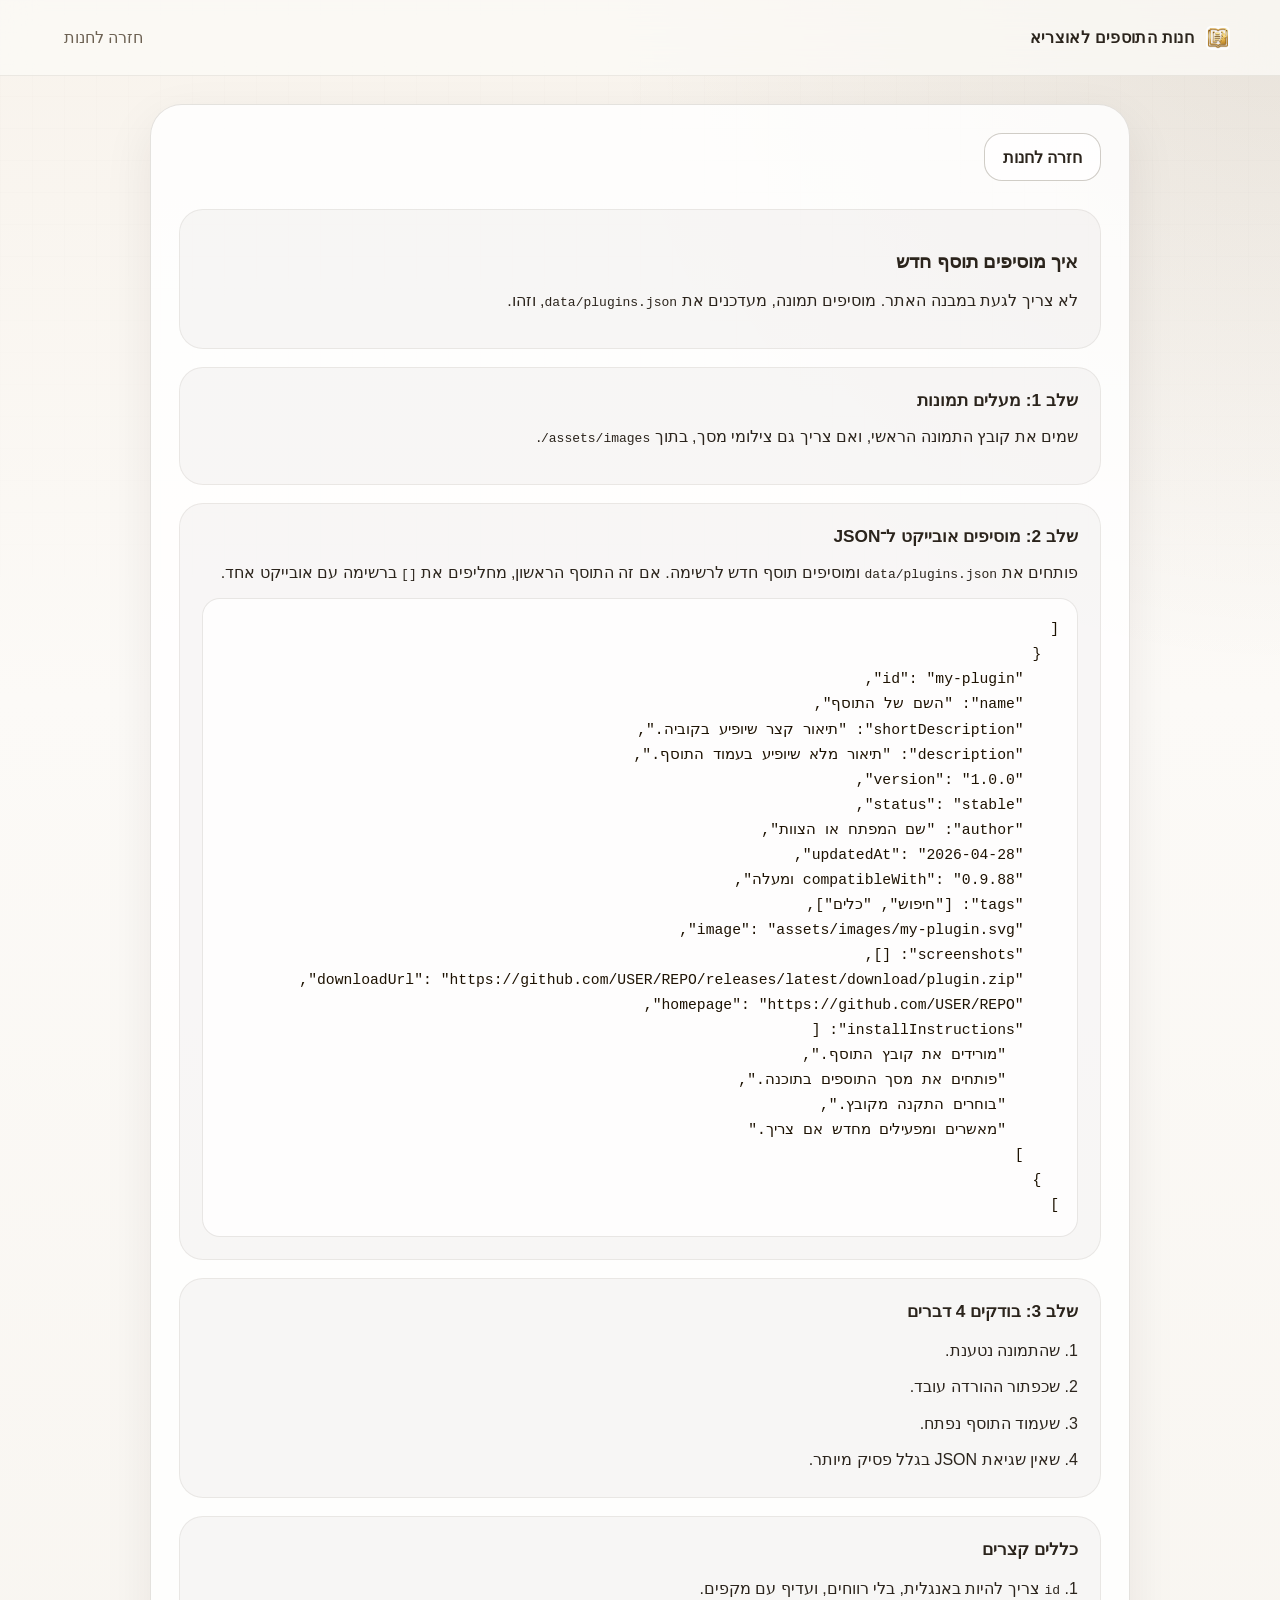
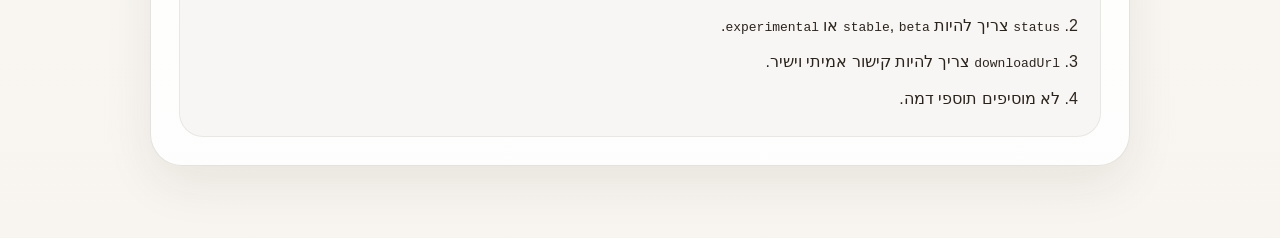
==== contribute.html @ 51c0cfa8 "הוסף favicon וסמל לוגו, עדכן כותרת המותג לעברית - favicon.png (32×32) נוצר מ-icon.png ומוגדר בכל דפי" ====
<!doctype html>
<html lang="he" dir="rtl">
  <head>
    <meta charset="utf-8">
    <meta name="viewport" content="width=device-width, initial-scale=1">
    <title>איך מוסיפים תוסף</title>
    <meta
      name="description"
      content="מדריך קצר וברור להוספת תוסף חדש לחנות התוספים של אוצריא."
    >
    <link rel="icon" type="image/png" href="favicon.png">
    <link rel="stylesheet" href="assets/css/style.css">
  </head>
  <body>
    <div class="page-shell">
      <header class="site-header">
        <div class="site-header__inner">
          <a class="brand" href="index.html" aria-label="חזרה לחנות">
            <img class="brand__mark" src="icon.png" alt="">
            <span class="brand__text">חנות התוספים לאוצריא</span>
          </a>
          <a class="header-link" href="index.html">חזרה לחנות</a>
        </div>
      </header>

      <main class="page-main page-main--narrow">
        <article class="plugin-page">
          <a class="button button--ghost plugin-page__back" href="index.html">חזרה לחנות</a>

          <section class="plugin-page__sections">
            <div class="plugin-section">
              <h1>איך מוסיפים תוסף חדש</h1>
              <p>
                לא צריך לגעת במבנה האתר. מוסיפים תמונה, מעדכנים את
                <code>data/plugins.json</code>, וזהו.
              </p>
            </div>

            <div class="plugin-section">
              <h2>שלב 1: מעלים תמונות</h2>
              <p>
                שמים את קובץ התמונה הראשי, ואם צריך גם צילומי מסך, בתוך
                <code>assets/images/</code>.
              </p>
            </div>

            <div class="plugin-section">
              <h2>שלב 2: מוסיפים אובייקט ל־JSON</h2>
              <p>
                פותחים את <code>data/plugins.json</code> ומוסיפים תוסף חדש לרשימה.
                אם זה התוסף הראשון, מחליפים את <code>[]</code> ברשימה עם אובייקט
                אחד.
              </p>
              <pre class="code-block"><code>[
  {
    "id": "my-plugin",
    "name": "השם של התוסף",
    "shortDescription": "תיאור קצר שיופיע בקוביה.",
    "description": "תיאור מלא שיופיע בעמוד התוסף.",
    "version": "1.0.0",
    "status": "stable",
    "author": "שם המפתח או הצוות",
    "updatedAt": "2026-04-28",
    "compatibleWith": "0.9.88 ומעלה",
    "tags": ["חיפוש", "כלים"],
    "image": "assets/images/my-plugin.svg",
    "screenshots": [],
    "downloadUrl": "https://github.com/USER/REPO/releases/latest/download/plugin.zip",
    "homepage": "https://github.com/USER/REPO",
    "installInstructions": [
      "מורידים את קובץ התוסף.",
      "פותחים את מסך התוספים בתוכנה.",
      "בוחרים התקנה מקובץ.",
      "מאשרים ומפעילים מחדש אם צריך."
    ]
  }
]</code></pre>
            </div>

            <div class="plugin-section">
              <h2>שלב 3: בודקים 4 דברים</h2>
              <ol class="plugin-list">
                <li>שהתמונה נטענת.</li>
                <li>שכפתור ההורדה עובד.</li>
                <li>שעמוד התוסף נפתח.</li>
                <li>שאין שגיאת JSON בגלל פסיק מיותר.</li>
              </ol>
            </div>

            <div class="plugin-section">
              <h2>כללים קצרים</h2>
              <ol class="plugin-list">
                <li><code>id</code> צריך להיות באנגלית, בלי רווחים, ועדיף עם מקפים.</li>
                <li><code>status</code> צריך להיות <code>stable</code>, <code>beta</code> או <code>experimental</code>.</li>
                <li><code>downloadUrl</code> צריך להיות קישור אמיתי וישיר.</li>
                <li>לא מוסיפים תוספי דמה.</li>
              </ol>
            </div>
          </section>
        </article>
      </main>
    </div>
  </body>
</html>
---- assets/css/style.css ----
:root {
  color-scheme: light;
  --brand: #2c1b02;
  --brand-strong: #1d1202;
  --brand-soft: #5a4320;
  --brand-surface: #fbf7f2;
  --brand-surface-strong: #f2ebe2;
  --brand-outline: rgba(44, 27, 2, 0.12);
  --brand-outline-strong: rgba(44, 27, 2, 0.22);
  --text-main: #2b241c;
  --text-muted: #6d6253;
  --white: #ffffff;
  --radius-xl: 32px;
  --radius-lg: 24px;
  --radius-md: 18px;
  --shadow-soft: 0 18px 50px rgba(44, 27, 2, 0.08);
  --shadow-card: 0 10px 28px rgba(44, 27, 2, 0.09);
  --transition: 180ms ease;
  font-family: "Noto Sans Hebrew", "Segoe UI", Arial, sans-serif;
}

*,
*::before,
*::after {
  box-sizing: border-box;
}

html {
  scroll-behavior: smooth;
}

body {
  margin: 0;
  min-height: 100vh;
  color: var(--text-main);
  background:
    radial-gradient(circle at top right, rgba(44, 27, 2, 0.08), transparent 30%),
    linear-gradient(180deg, #f8f3ec 0%, #fcfaf7 38%, #f8f5f0 100%);
}

body::before {
  content: "";
  position: fixed;
  inset: 0;
  pointer-events: none;
  background-image:
    linear-gradient(rgba(44, 27, 2, 0.03) 1px, transparent 1px),
    linear-gradient(90deg, rgba(44, 27, 2, 0.03) 1px, transparent 1px);
  background-size: 32px 32px;
  mask-image: linear-gradient(180deg, rgba(0, 0, 0, 0.3), transparent 80%);
}

a {
  color: inherit;
}

button,
input,
select {
  font: inherit;
}

.hidden {
  display: none !important;
}

.page-shell {
  position: relative;
  min-height: 100vh;
}

.site-header {
  position: sticky;
  top: 0;
  z-index: 30;
  backdrop-filter: blur(18px);
  background: rgba(252, 250, 247, 0.78);
  border-bottom: 1px solid rgba(44, 27, 2, 0.08);
}

.site-header__inner {
  width: min(1180px, calc(100% - 32px));
  margin: 0 auto;
  padding: 18px 0;
  display: flex;
  align-items: center;
  justify-content: space-between;
  gap: 16px;
}

.brand {
  display: inline-flex;
  align-items: center;
  gap: 12px;
  text-decoration: none;
  font-weight: 700;
}

.brand__mark {
  width: 24px;
  height: 24px;
  border-radius: 5px;
  object-fit: contain;
}

.brand__text {
  letter-spacing: 0.02em;
}

.header-link {
  padding: 10px 14px;
  border-radius: 999px;
  color: var(--text-muted);
  text-decoration: none;
  transition:
    background-color var(--transition),
    color var(--transition);
}

.header-link:hover,
.header-link:focus-visible {
  background: rgba(44, 27, 2, 0.06);
  color: var(--brand);
}

.page-main {
  width: min(1180px, calc(100% - 32px));
  margin: 0 auto;
  padding: 28px 0 72px;
}

.page-main--narrow {
  width: min(980px, calc(100% - 32px));
}

.hero-card,
.toolbar-card,
.plugin-page,
.not-found,
.empty-state {
  border: 1px solid var(--brand-outline);
  border-radius: var(--radius-xl);
  background: rgba(255, 255, 255, 0.82);
  box-shadow: var(--shadow-soft);
}

.hero-card {
  padding: 34px;
  display: grid;
  grid-template-columns: minmax(0, 1.35fr) minmax(280px, 0.9fr);
  gap: 28px;
  overflow: hidden;
  position: relative;
}

.hero-card::after {
  content: "";
  position: absolute;
  inset-inline-start: 58%;
  inset-block-start: -80px;
  width: 260px;
  height: 260px;
  border-radius: 50%;
  background: radial-gradient(circle, rgba(44, 27, 2, 0.12), transparent 72%);
}

.hero-card__content,
.hero-card__aside {
  position: relative;
  z-index: 1;
}

.hero-card h1 {
  margin: 12px 0 14px;
  max-width: 12ch;
  font-size: clamp(2.2rem, 4vw, 4rem);
  line-height: 1.02;
  letter-spacing: -0.03em;
}

.hero-card p {
  margin: 0;
  max-width: 58ch;
  color: var(--text-muted);
  line-height: 1.8;
  font-size: 1.02rem;
}

.eyebrow {
  display: inline-flex;
  align-items: center;
  gap: 8px;
  color: var(--brand-soft);
  font-size: 0.92rem;
  font-weight: 700;
}

.eyebrow::before {
  content: "";
  width: 28px;
  height: 1px;
  background: rgba(44, 27, 2, 0.3);
}

.hero-card__actions {
  display: flex;
  flex-wrap: wrap;
  gap: 12px;
  margin-top: 28px;
}

.button {
  display: inline-flex;
  align-items: center;
  justify-content: center;
  min-height: 48px;
  padding: 0 18px;
  border-radius: 18px;
  text-decoration: none;
  font-weight: 700;
  transition:
    transform var(--transition),
    background-color var(--transition),
    color var(--transition),
    border-color var(--transition);
}

.button:hover,
.button:focus-visible {
  transform: translateY(-1px);
}

.button--solid {
  color: var(--white);
  background: var(--brand);
}

.button--solid:hover,
.button--solid:focus-visible {
  background: var(--brand-strong);
}

.button--ghost {
  border: 1px solid var(--brand-outline-strong);
  background: rgba(255, 255, 255, 0.7);
}

.button--ghost:hover,
.button--ghost:focus-visible {
  border-color: rgba(44, 27, 2, 0.32);
}

.hero-card__aside {
  display: grid;
  gap: 16px;
  align-content: center;
}

.stats-card,
.steps-card {
  padding: 22px;
  border-radius: 24px;
  background:
    linear-gradient(180deg, rgba(44, 27, 2, 0.05), rgba(44, 27, 2, 0.02)),
    rgba(255, 255, 255, 0.6);
  border: 1px solid rgba(44, 27, 2, 0.08);
}

.stats-card {
  display: grid;
  gap: 10px;
}

.stats-card__label,
.stats-card__muted,
.steps-card span {
  color: var(--text-muted);
}

.stats-card strong {
  font-size: 1.9rem;
  line-height: 1;
}

.steps-card {
  display: grid;
  gap: 12px;
}

.steps-card span {
  display: flex;
  align-items: center;
  gap: 12px;
}

.steps-card span::before {
  content: "";
  width: 10px;
  height: 10px;
  border-radius: 50%;
  background: var(--brand);
  box-shadow: 0 0 0 6px rgba(44, 27, 2, 0.08);
}

.toolbar-card {
  margin-top: 24px;
  padding: 22px;
  display: grid;
  gap: 18px;
}

.toolbar-card__row {
  display: grid;
  grid-template-columns: minmax(0, 1fr) 220px;
  gap: 16px;
}

.search-field,
.select-field {
  display: grid;
  gap: 8px;
}

.search-field__label {
  color: var(--text-muted);
  font-size: 0.94rem;
  font-weight: 700;
}

.search-field input,
.select-field select {
  width: 100%;
  min-height: 54px;
  border-radius: 18px;
  border: 1px solid rgba(44, 27, 2, 0.12);
  padding: 0 16px;
  background: rgba(255, 255, 255, 0.95);
  color: var(--text-main);
  outline: none;
  transition:
    border-color var(--transition),
    box-shadow var(--transition);
}

.search-field input:focus,
.select-field select:focus {
  border-color: rgba(44, 27, 2, 0.34);
  box-shadow: 0 0 0 4px rgba(44, 27, 2, 0.08);
}

.tags-bar {
  display: flex;
  flex-wrap: wrap;
  gap: 10px;
}

.tag-filter {
  min-height: 38px;
  padding: 0 14px;
  border: 1px solid rgba(44, 27, 2, 0.12);
  border-radius: 999px;
  background: rgba(255, 255, 255, 0.85);
  color: var(--text-muted);
  cursor: pointer;
  transition:
    background-color var(--transition),
    color var(--transition),
    border-color var(--transition);
}

.tag-filter:hover,
.tag-filter:focus-visible {
  border-color: rgba(44, 27, 2, 0.28);
  color: var(--brand);
}

.tag-filter.is-active {
  background: var(--brand);
  border-color: var(--brand);
  color: var(--white);
}

.section-heading {
  margin: 34px 0 18px;
  display: flex;
  align-items: end;
  justify-content: space-between;
  gap: 18px;
}

.section-heading h2 {
  margin: 10px 0 0;
  font-size: clamp(1.6rem, 2.5vw, 2.2rem);
  letter-spacing: -0.02em;
}

.section-heading__meta {
  margin: 0;
  color: var(--text-muted);
}

.plugins-grid {
  display: grid;
  grid-template-columns: repeat(auto-fill, minmax(270px, 1fr));
  gap: 18px;
}

.plugin-card {
  position: relative;
  display: flex;
  flex-direction: column;
  min-height: 100%;
  border-radius: 28px;
  overflow: hidden;
  background: rgba(255, 255, 255, 0.86);
  border: 1px solid rgba(44, 27, 2, 0.1);
  box-shadow: var(--shadow-card);
  text-decoration: none;
  transition:
    transform var(--transition),
    border-color var(--transition),
    box-shadow var(--transition);
}

.plugin-card:hover,
.plugin-card:focus-visible {
  transform: translateY(-4px);
  border-color: rgba(44, 27, 2, 0.22);
  box-shadow: 0 18px 36px rgba(44, 27, 2, 0.12);
}

.plugin-card__visual {
  position: relative;
  aspect-ratio: 16 / 11;
  overflow: hidden;
  background:
    linear-gradient(135deg, rgba(44, 27, 2, 0.08), rgba(44, 27, 2, 0.02)),
    #f1ebe2;
}

.plugin-card__visual img {
  width: 100%;
  height: 100%;
  object-fit: cover;
}

.plugin-card__download {
  position: absolute;
  left: 14px;
  top: 14px;
  display: inline-flex;
  align-items: center;
  justify-content: center;
  min-height: 42px;
  padding: 0 14px;
  border-radius: 999px;
  border: 1px solid rgba(255, 255, 255, 0.16);
  background: rgba(44, 27, 2, 0.88);
  color: var(--white);
  text-decoration: none;
  font-weight: 700;
  backdrop-filter: blur(10px);
  opacity: 0;
  transform: translateY(-6px);
  transition:
    opacity var(--transition),
    transform var(--transition),
    background-color var(--transition);
}

.plugin-card:hover .plugin-card__download,
.plugin-card:focus-visible .plugin-card__download {
  opacity: 1;
  transform: translateY(0);
}

.plugin-card__download:hover,
.plugin-card__download:focus-visible {
  background: var(--brand-strong);
}

.plugin-card__body {
  padding: 18px;
  display: grid;
  gap: 14px;
}

.plugin-card__topline,
.plugin-meta-list {
  display: flex;
  align-items: center;
  gap: 10px;
  flex-wrap: wrap;
}

.status-pill,
.meta-pill,
.tag-pill {
  display: inline-flex;
  align-items: center;
  min-height: 30px;
  padding: 0 10px;
  border-radius: 999px;
  font-size: 0.85rem;
  font-weight: 700;
}

.status-pill {
  background: rgba(44, 27, 2, 0.08);
  color: var(--brand);
}

.status-pill--stable {
  background: rgba(44, 27, 2, 0.08);
}

.status-pill--beta {
  background: rgba(44, 27, 2, 0.13);
}

.status-pill--experimental {
  background: rgba(44, 27, 2, 0.17);
}

.meta-pill,
.tag-pill {
  background: var(--brand-surface);
  color: var(--text-muted);
}

.plugin-card__title {
  margin: 0;
  font-size: 1.22rem;
  line-height: 1.35;
}

.plugin-card__description {
  margin: 0;
  color: var(--text-muted);
  line-height: 1.7;
}

.plugin-card__footer {
  display: flex;
  align-items: center;
  justify-content: space-between;
  gap: 12px;
}

.plugin-card__link {
  color: var(--brand);
  font-weight: 700;
}

.empty-state,
.not-found {
  margin-top: 20px;
  padding: 28px;
  text-align: center;
}

.empty-state {
  display: grid;
  justify-items: center;
  gap: 14px;
}

.empty-state__image {
  width: min(100%, 340px);
  height: auto;
}

.empty-state h3,
.not-found h1 {
  margin: 0 0 10px;
}

.empty-state p,
.not-found p {
  margin: 0;
  color: var(--text-muted);
  line-height: 1.7;
}

.plugin-page {
  padding: 28px;
  display: grid;
  gap: 28px;
}

.plugin-page__back {
  width: fit-content;
}

.plugin-page__hero {
  display: grid;
  grid-template-columns: minmax(0, 380px) minmax(0, 1fr);
  gap: 24px;
}

.plugin-page__image {
  border-radius: 26px;
  overflow: hidden;
  background:
    linear-gradient(135deg, rgba(44, 27, 2, 0.08), rgba(44, 27, 2, 0.02)),
    #f1ebe2;
  min-height: 280px;
}

.plugin-page__image img,
.screenshot-grid img {
  width: 100%;
  height: 100%;
  display: block;
  object-fit: cover;
}

.plugin-page__summary {
  display: grid;
  align-content: start;
  gap: 16px;
}

.plugin-page__summary h1 {
  margin: 0;
  font-size: clamp(2rem, 3vw, 3rem);
  line-height: 1.08;
  letter-spacing: -0.03em;
}

.plugin-page__summary p {
  margin: 0;
  color: var(--text-muted);
  line-height: 1.8;
}

.plugin-actions {
  display: flex;
  flex-wrap: wrap;
  gap: 12px;
}

.plugin-page__sections {
  display: grid;
  gap: 18px;
}

.plugin-section {
  padding: 22px;
  border-radius: 24px;
  background: rgba(44, 27, 2, 0.03);
  border: 1px solid rgba(44, 27, 2, 0.07);
}

.plugin-section h2 {
  margin: 0 0 14px;
  font-size: 1.08rem;
}

.plugin-info-grid {
  display: grid;
  grid-template-columns: repeat(auto-fit, minmax(170px, 1fr));
  gap: 12px;
}

.info-card {
  padding: 14px;
  border-radius: 18px;
  background: rgba(255, 255, 255, 0.7);
  border: 1px solid rgba(44, 27, 2, 0.08);
}

.info-card span {
  display: block;
}

.info-card span:first-child {
  margin-bottom: 6px;
  color: var(--text-muted);
  font-size: 0.9rem;
}

.plugin-list {
  margin: 0;
  padding: 0 18px 0 0;
  line-height: 1.9;
}

.plugin-list li + li {
  margin-top: 6px;
}

.code-block {
  margin: 14px 0 0;
  padding: 18px;
  overflow-x: auto;
  border-radius: 18px;
  border: 1px solid rgba(44, 27, 2, 0.1);
  background: rgba(255, 255, 255, 0.78);
  color: var(--brand-strong);
}

.code-block code {
  font-family: "SFMono-Regular", Consolas, "Liberation Mono", monospace;
  font-size: 0.92rem;
  line-height: 1.7;
}

.screenshot-grid {
  display: grid;
  grid-template-columns: repeat(auto-fit, minmax(220px, 1fr));
  gap: 14px;
}

.screenshot-frame {
  overflow: hidden;
  border-radius: 22px;
  background: rgba(255, 255, 255, 0.68);
  border: 1px solid rgba(44, 27, 2, 0.08);
  min-height: 180px;
}

.not-found__actions {
  display: flex;
  justify-content: center;
  gap: 12px;
  margin-top: 18px;
}

@media (hover: none) {
  .plugin-card__download {
    opacity: 1;
    transform: none;
  }
}

@media (max-width: 920px) {
  .hero-card,
  .plugin-page__hero,
  .toolbar-card__row {
    grid-template-columns: 1fr;
  }

  .hero-card__content h1 {
    max-width: none;
  }
}

@media (max-width: 720px) {
  .site-header__inner,
  .page-main,
  .page-main--narrow {
    width: min(100% - 24px, 1180px);
  }

  .hero-card,
  .toolbar-card,
  .plugin-page {
    padding: 22px;
  }

  .section-heading {
    align-items: start;
    flex-direction: column;
  }

  .plugins-grid {
    grid-template-columns: 1fr;
  }
}
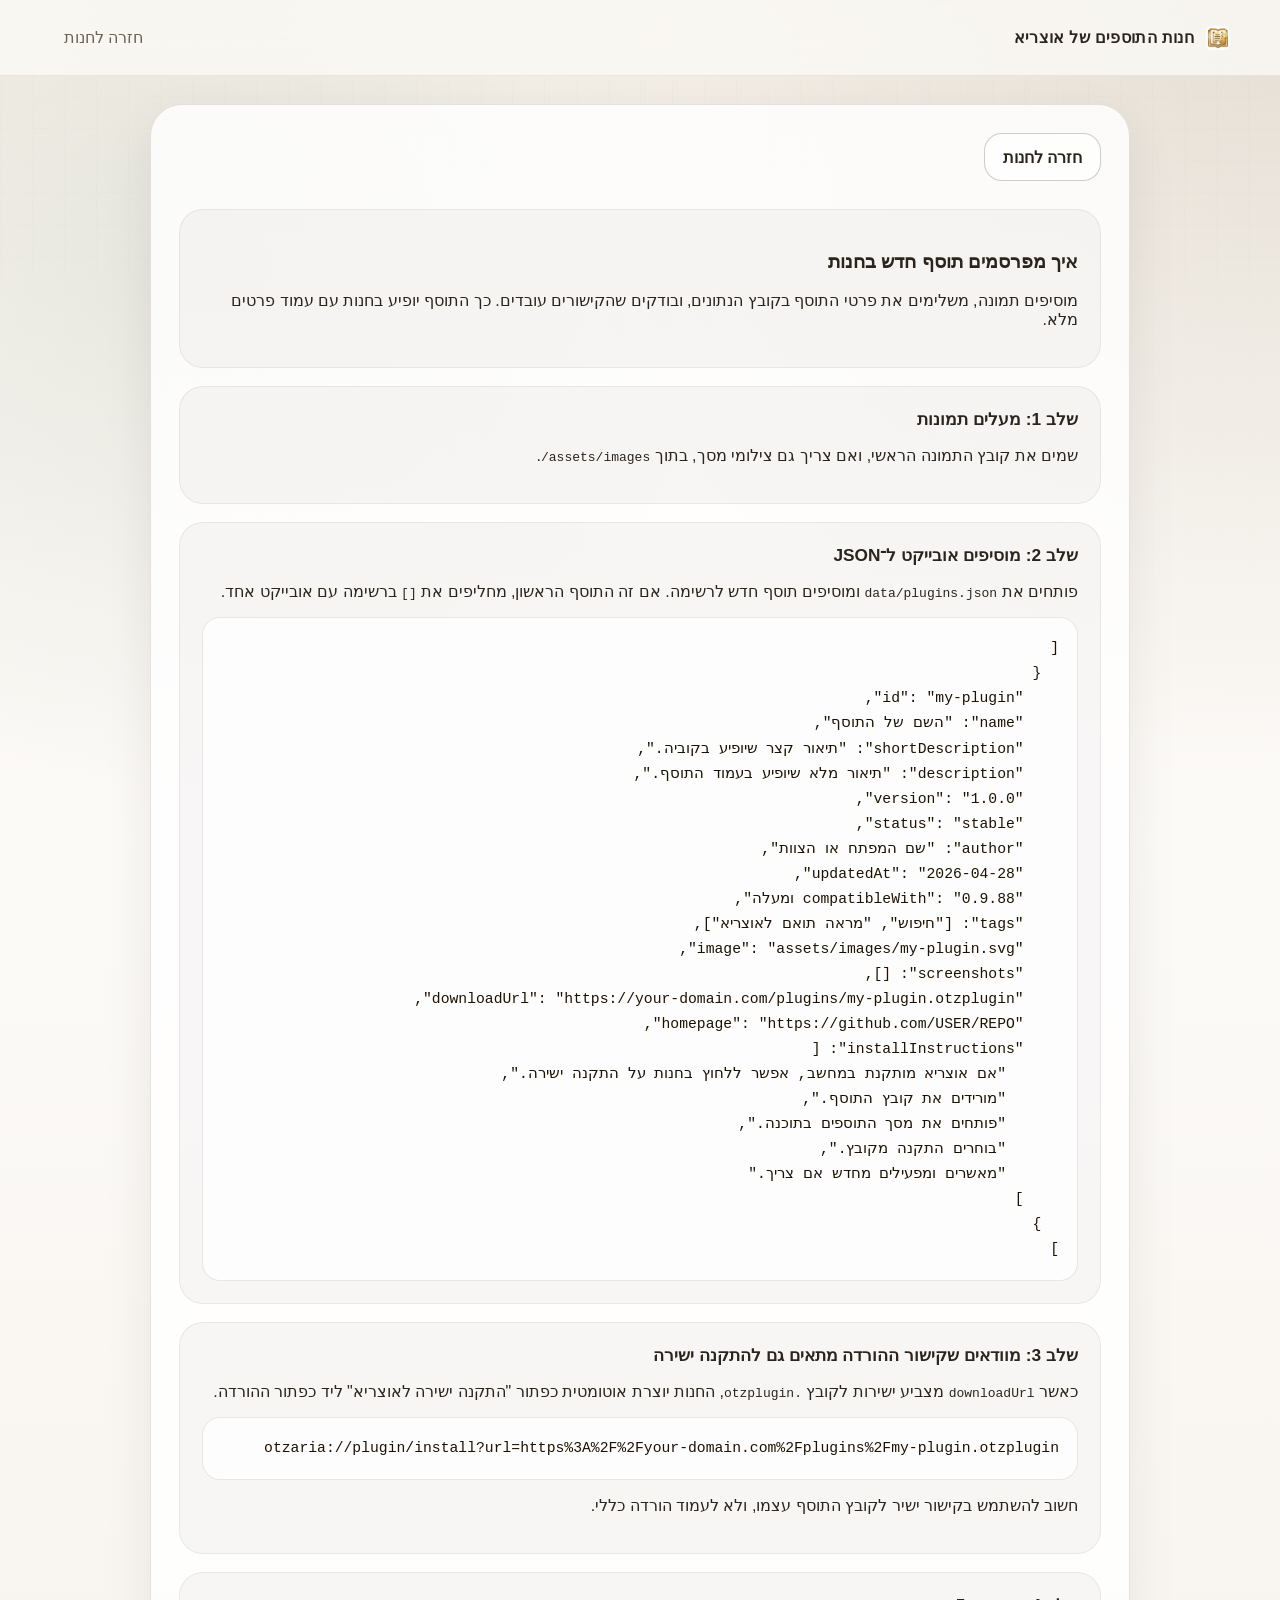
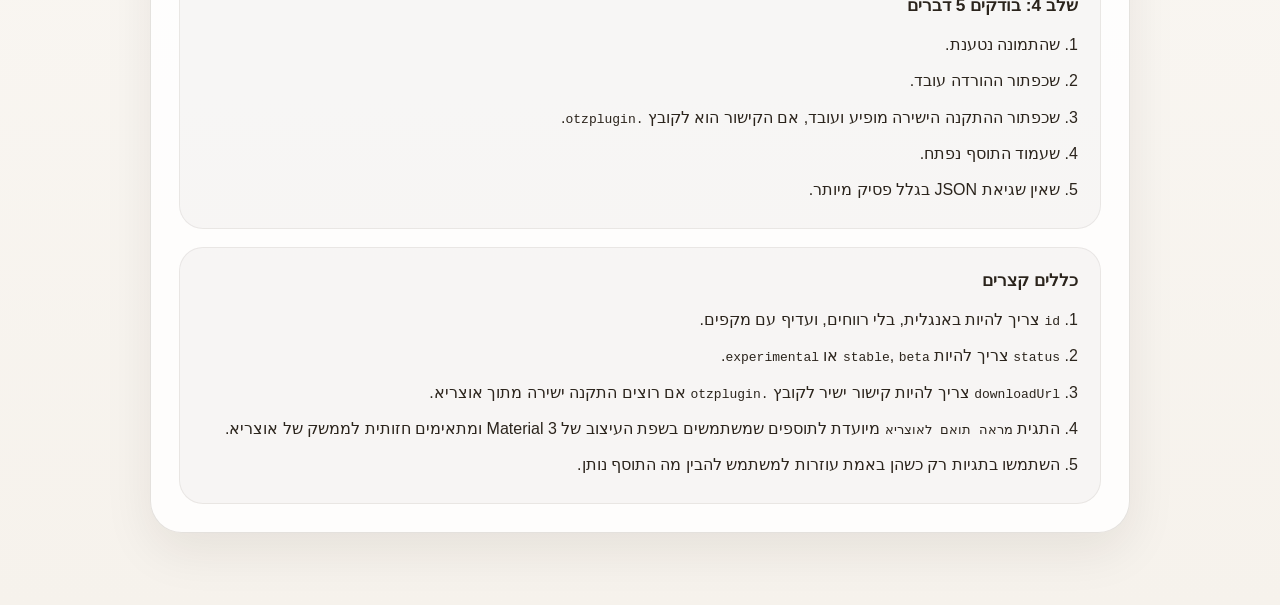
==== commit 169c1b66: "שיפורים" ====
--- a/contribute.html
+++ b/contribute.html
@@ -6,10 +6,10 @@
     <title>איך מוסיפים תוסף</title>
     <meta
       name="description"
-      content="מדריך קצר וברור להוספת תוסף חדש לחנות התוספים של אוצריא."
+      content="מדריך קצר וברור לפרסום תוסף חדש בחנות התוספים של אוצריא."
     >
     <link rel="icon" type="image/png" href="favicon.png">
-    <link rel="stylesheet" href="assets/css/style.css">
+    <link rel="stylesheet" href="assets/css/style.css?v=20260428-3">
   </head>
   <body>
     <div class="page-shell">
@@ -17,7 +17,7 @@
         <div class="site-header__inner">
           <a class="brand" href="index.html" aria-label="חזרה לחנות">
             <img class="brand__mark" src="icon.png" alt="">
-            <span class="brand__text">חנות התוספים לאוצריא</span>
+            <span class="brand__text">חנות התוספים של אוצריא</span>
           </a>
           <a class="header-link" href="index.html">חזרה לחנות</a>
         </div>
@@ -29,10 +29,10 @@
 
           <section class="plugin-page__sections">
             <div class="plugin-section">
-              <h1>איך מוסיפים תוסף חדש</h1>
+              <h1>איך מפרסמים תוסף חדש בחנות</h1>
               <p>
-                לא צריך לגעת במבנה האתר. מוסיפים תמונה, מעדכנים את
-                <code>data/plugins.json</code>, וזהו.
+                מוסיפים תמונה, משלימים את פרטי התוסף בקובץ הנתונים, ובודקים
+                שהקישורים עובדים. כך התוסף יופיע בחנות עם עמוד פרטים מלא.
               </p>
             </div>
 
@@ -62,12 +62,13 @@
     "author": "שם המפתח או הצוות",
     "updatedAt": "2026-04-28",
     "compatibleWith": "0.9.88 ומעלה",
-    "tags": ["חיפוש", "כלים"],
+    "tags": ["חיפוש", "מראה תואם לאוצריא"],
     "image": "assets/images/my-plugin.svg",
     "screenshots": [],
-    "downloadUrl": "https://github.com/USER/REPO/releases/latest/download/plugin.zip",
+    "downloadUrl": "https://your-domain.com/plugins/my-plugin.otzplugin",
     "homepage": "https://github.com/USER/REPO",
     "installInstructions": [
+      "אם אוצריא מותקנת במחשב, אפשר ללחוץ בחנות על התקנה ישירה.",
       "מורידים את קובץ התוסף.",
       "פותחים את מסך התוספים בתוכנה.",
       "בוחרים התקנה מקובץ.",
@@ -78,10 +79,24 @@
             </div>
 
             <div class="plugin-section">
-              <h2>שלב 3: בודקים 4 דברים</h2>
+              <h2>שלב 3: מוודאים שקישור ההורדה מתאים גם להתקנה ישירה</h2>
+              <p>
+                כאשר <code>downloadUrl</code> מצביע ישירות לקובץ
+                <code>.otzplugin</code>, החנות יוצרת אוטומטית כפתור
+                &quot;התקנה ישירה לאוצריא&quot; ליד כפתור ההורדה.
+              </p>
+              <pre class="code-block"><code>otzaria://plugin/install?url=https%3A%2F%2Fyour-domain.com%2Fplugins%2Fmy-plugin.otzplugin</code></pre>
+              <p>
+                חשוב להשתמש בקישור ישיר לקובץ התוסף עצמו, ולא לעמוד הורדה כללי.
+              </p>
+            </div>
+
+            <div class="plugin-section">
+              <h2>שלב 4: בודקים 5 דברים</h2>
               <ol class="plugin-list">
                 <li>שהתמונה נטענת.</li>
                 <li>שכפתור ההורדה עובד.</li>
+                <li>שכפתור ההתקנה הישירה מופיע ועובד, אם הקישור הוא לקובץ <code>.otzplugin</code>.</li>
                 <li>שעמוד התוסף נפתח.</li>
                 <li>שאין שגיאת JSON בגלל פסיק מיותר.</li>
               </ol>
@@ -92,8 +107,9 @@
               <ol class="plugin-list">
                 <li><code>id</code> צריך להיות באנגלית, בלי רווחים, ועדיף עם מקפים.</li>
                 <li><code>status</code> צריך להיות <code>stable</code>, <code>beta</code> או <code>experimental</code>.</li>
-                <li><code>downloadUrl</code> צריך להיות קישור אמיתי וישיר.</li>
-                <li>לא מוסיפים תוספי דמה.</li>
+                <li><code>downloadUrl</code> צריך להיות קישור ישיר לקובץ <code>.otzplugin</code> אם רוצים התקנה ישירה מתוך אוצריא.</li>
+                <li>התגית <code>מראה תואם לאוצריא</code> מיועדת לתוספים שמשתמשים בשפת העיצוב של Material 3 ומתאימים חזותית לממשק של אוצריא.</li>
+                <li>השתמשו בתגיות רק כשהן באמת עוזרות למשתמש להבין מה התוסף נותן.</li>
               </ol>
             </div>
           </section>
--- a/assets/css/style.css
+++ b/assets/css/style.css
@@ -3,6 +3,8 @@
   --brand: #2c1b02;
   --brand-strong: #1d1202;
   --brand-soft: #5a4320;
+  --accent: #255f4f;
+  --accent-strong: #184639;
   --brand-surface: #fbf7f2;
   --brand-surface-strong: #f2ebe2;
   --brand-outline: rgba(44, 27, 2, 0.12);
@@ -16,7 +18,7 @@
   --shadow-soft: 0 18px 50px rgba(44, 27, 2, 0.08);
   --shadow-card: 0 10px 28px rgba(44, 27, 2, 0.09);
   --transition: 180ms ease;
-  font-family: "Noto Sans Hebrew", "Segoe UI", Arial, sans-serif;
+  font-family: "Heebo", "Assistant", "Noto Sans Hebrew", "Segoe UI", sans-serif;
 }
 
 *,
@@ -35,7 +37,8 @@
   color: var(--text-main);
   background:
     radial-gradient(circle at top right, rgba(44, 27, 2, 0.08), transparent 30%),
-    linear-gradient(180deg, #f8f3ec 0%, #fcfaf7 38%, #f8f5f0 100%);
+    radial-gradient(circle at 15% 12%, rgba(37, 95, 79, 0.08), transparent 24%),
+    linear-gradient(180deg, #f5efe6 0%, #fcfaf7 38%, #f6f2ec 100%);
 }
 
 body::before {
@@ -145,23 +148,37 @@
 }
 
 .hero-card {
-  padding: 34px;
+  padding: 38px;
   display: grid;
   grid-template-columns: minmax(0, 1.35fr) minmax(280px, 0.9fr);
   gap: 28px;
   overflow: hidden;
   position: relative;
+  background:
+    linear-gradient(135deg, rgba(255, 255, 255, 0.96), rgba(250, 244, 236, 0.92)),
+    rgba(255, 255, 255, 0.82);
 }
 
 .hero-card::after {
   content: "";
   position: absolute;
-  inset-inline-start: 58%;
-  inset-block-start: -80px;
-  width: 260px;
-  height: 260px;
+  inset-inline-start: 56%;
+  inset-block-start: -120px;
+  width: 320px;
+  height: 320px;
   border-radius: 50%;
   background: radial-gradient(circle, rgba(44, 27, 2, 0.12), transparent 72%);
+}
+
+.hero-card::before {
+  content: "";
+  position: absolute;
+  inset-inline-end: -80px;
+  inset-block-end: -100px;
+  width: 300px;
+  height: 300px;
+  border-radius: 50%;
+  background: radial-gradient(circle, rgba(37, 95, 79, 0.14), transparent 70%);
 }
 
 .hero-card__content,
@@ -186,6 +203,26 @@
   font-size: 1.02rem;
 }
 
+.hero-highlights {
+  display: flex;
+  flex-wrap: wrap;
+  gap: 10px;
+  margin-top: 20px;
+}
+
+.hero-highlight {
+  display: inline-flex;
+  align-items: center;
+  min-height: 38px;
+  padding: 0 14px;
+  border-radius: 999px;
+  background: rgba(255, 255, 255, 0.86);
+  border: 1px solid rgba(44, 27, 2, 0.1);
+  box-shadow: 0 8px 18px rgba(44, 27, 2, 0.06);
+  color: var(--brand);
+  font-weight: 700;
+}
+
 .eyebrow {
   display: inline-flex;
   align-items: center;
@@ -215,7 +252,9 @@
   justify-content: center;
   min-height: 48px;
   padding: 0 18px;
+  border: 0;
   border-radius: 18px;
+  cursor: pointer;
   text-decoration: none;
   font-weight: 700;
   transition:
@@ -248,6 +287,16 @@
 .button--ghost:hover,
 .button--ghost:focus-visible {
   border-color: rgba(44, 27, 2, 0.32);
+}
+
+.button--accent {
+  color: var(--white);
+  background: var(--accent);
+}
+
+.button--accent:hover,
+.button--accent:focus-visible {
+  background: var(--accent-strong);
 }
 
 .hero-card__aside {
@@ -423,7 +472,7 @@
 }
 
 .plugin-card:hover,
-.plugin-card:focus-visible {
+.plugin-card:focus-within {
   transform: translateY(-4px);
   border-color: rgba(44, 27, 2, 0.22);
   box-shadow: 0 18px 36px rgba(44, 27, 2, 0.12);
@@ -434,7 +483,7 @@
   aspect-ratio: 16 / 11;
   overflow: hidden;
   background:
-    linear-gradient(135deg, rgba(44, 27, 2, 0.08), rgba(44, 27, 2, 0.02)),
+    linear-gradient(135deg, rgba(44, 27, 2, 0.08), rgba(37, 95, 79, 0.08)),
     #f1ebe2;
 }
 
@@ -442,47 +491,73 @@
   width: 100%;
   height: 100%;
   object-fit: cover;
-}
-
-.plugin-card__download {
-  position: absolute;
-  left: 14px;
-  top: 14px;
+  transition: transform 240ms ease;
+}
+
+.plugin-card__visual-link,
+.plugin-card__summary {
+  display: block;
+  text-decoration: none;
+}
+
+.plugin-card:hover .plugin-card__visual img,
+.plugin-card:focus-within .plugin-card__visual img {
+  transform: scale(1.03);
+}
+
+.plugin-card__actions {
+  display: flex;
+  flex-wrap: wrap;
+  gap: 8px;
+}
+
+.plugin-card__action {
   display: inline-flex;
   align-items: center;
   justify-content: center;
   min-height: 42px;
   padding: 0 14px;
+  border-width: 1px;
+  border-style: solid;
   border-radius: 999px;
+  cursor: pointer;
+  text-decoration: none;
+  font-weight: 700;
+  backdrop-filter: blur(10px);
+  transition:
+    background-color var(--transition),
+    color var(--transition),
+    border-color var(--transition);
+}
+
+.plugin-card__action--download {
   border: 1px solid rgba(255, 255, 255, 0.16);
   background: rgba(44, 27, 2, 0.88);
   color: var(--white);
-  text-decoration: none;
-  font-weight: 700;
-  backdrop-filter: blur(10px);
-  opacity: 0;
-  transform: translateY(-6px);
-  transition:
-    opacity var(--transition),
-    transform var(--transition),
-    background-color var(--transition);
-}
-
-.plugin-card:hover .plugin-card__download,
-.plugin-card:focus-visible .plugin-card__download {
-  opacity: 1;
-  transform: translateY(0);
-}
-
-.plugin-card__download:hover,
-.plugin-card__download:focus-visible {
+}
+
+.plugin-card__action--install {
+  border: 1px solid rgba(255, 255, 255, 0.5);
+  background: rgba(255, 255, 255, 0.92);
+  color: var(--brand);
+}
+
+.plugin-card__action--download:hover,
+.plugin-card__action--download:focus-visible {
   background: var(--brand-strong);
+}
+
+.plugin-card__action--install:hover,
+.plugin-card__action--install:focus-visible {
+  background: var(--white);
+  border-color: rgba(255, 255, 255, 0.84);
 }
 
 .plugin-card__body {
   padding: 18px;
   display: grid;
   gap: 14px;
+  flex: 1;
 }
 
 .plugin-card__topline,
@@ -538,6 +613,10 @@
   margin: 0;
   color: var(--text-muted);
   line-height: 1.7;
+  display: -webkit-box;
+  -webkit-line-clamp: 3;
+  -webkit-box-orient: vertical;
+  overflow: hidden;
 }
 
 .plugin-card__footer {
@@ -727,13 +806,6 @@
   margin-top: 18px;
 }
 
-@media (hover: none) {
-  .plugin-card__download {
-    opacity: 1;
-    transform: none;
-  }
-}
-
 @media (max-width: 920px) {
   .hero-card,
   .plugin-page__hero,
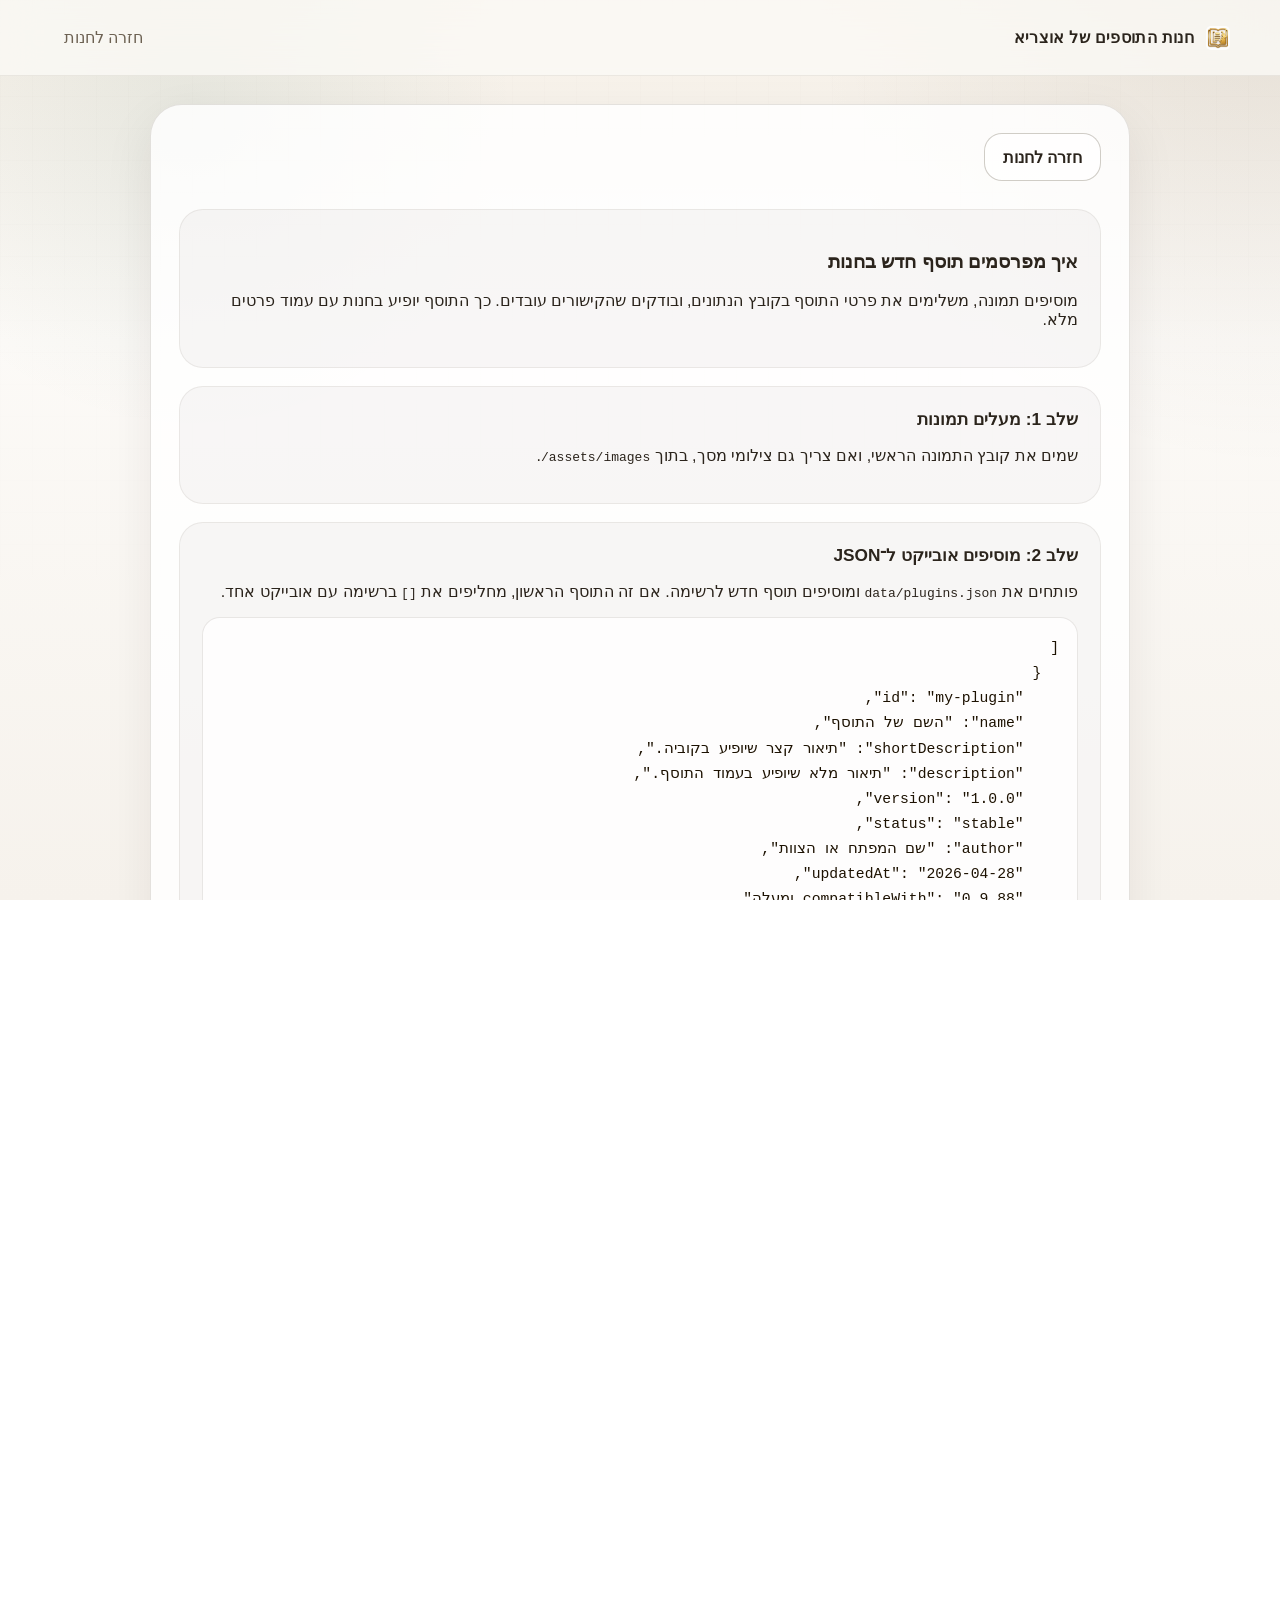
==== commit 851a4ef3: "feat: הוספת תמיכה בהטמעת האתר בתוך iframe עם התאמת גובה דינמית - הוספת iframe-resizer.js - סקריפט חד" ====
--- a/contribute.html
+++ b/contribute.html
@@ -116,5 +116,6 @@
         </article>
       </main>
     </div>
+    <script src="assets/js/iframe-resizer.js"></script>
   </body>
 </html>
--- a/assets/css/style.css
+++ b/assets/css/style.css
@@ -31,6 +31,37 @@
   scroll-behavior: smooth;
 }
 
+/* --- עיצוב רגיל (כשהאתר עומד בפני עצמו) --- */
+html, body {
+    overflow-y: auto; /* גלילה רגילה */
+    height: 100%;
+}
+
+html.is-embedded, 
+body.is-embedded {
+    height: auto !important;
+    min-height: 0 !important;
+    overflow: hidden !important;
+    background: transparent;
+}
+
+/* ביטול ה"רצפה" של המעטפת שגורמת לבעיה */
+body.is-embedded .page-shell {
+    min-height: 0 !important;
+    height: auto !important;
+}
+
+/* הסתרת הניווט */
+body.is-embedded .site-header {
+    display: none !important;
+}
+
+body.is-embedded .page-main {
+    padding-top: 20px;
+}
+
+
+
 body {
   margin: 0;
   min-height: 100vh;
